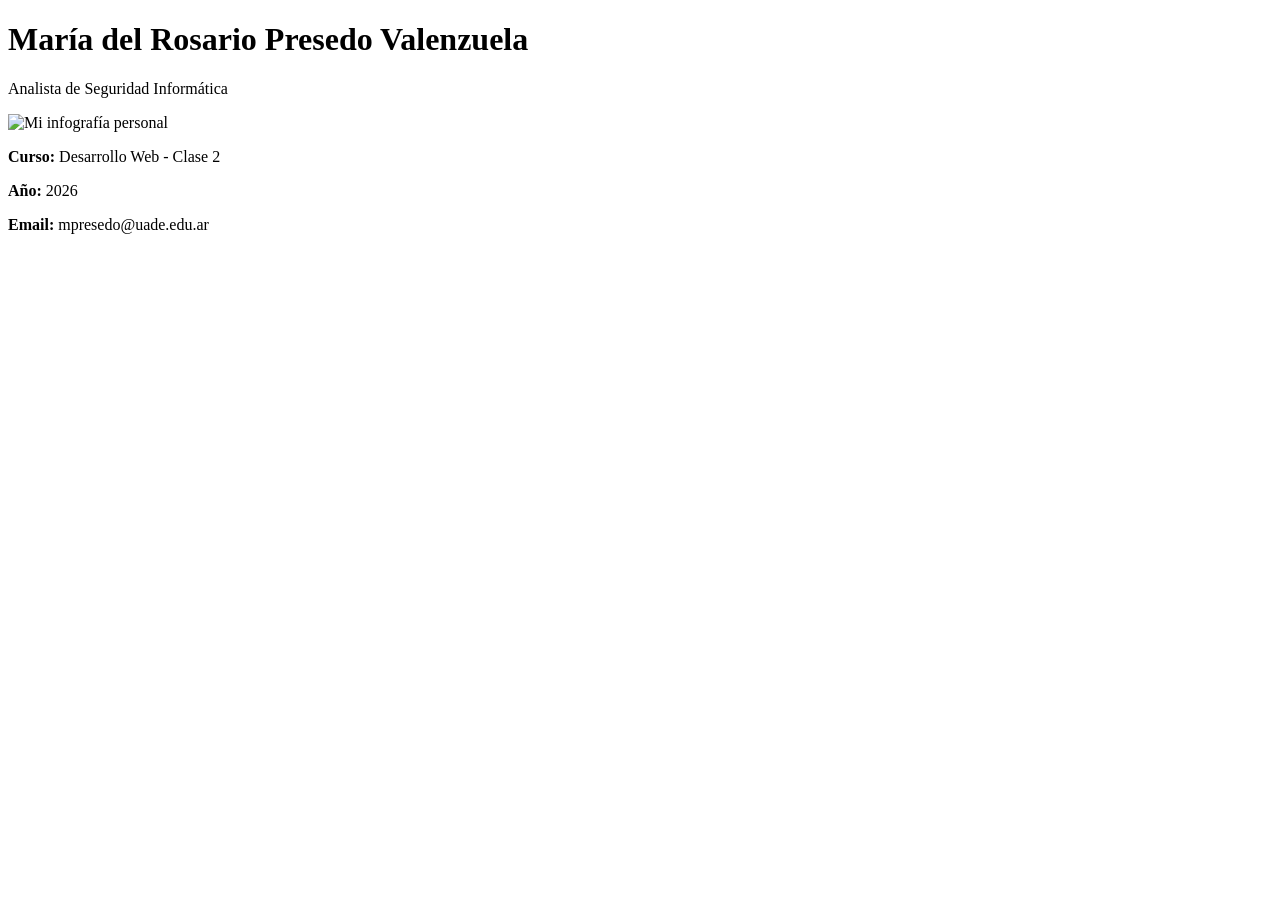
==== tarea-2/index.html @ 8b80ded4 "Update estructura de carpetas" ====
<!DOCTYPE html>
<html lang="es">
<head>
    <meta charset="UTF-8">
    <meta name="viewport" content="width=device-width, initial-scale=1.0">
    <title>Mi Página Personal</title>
</head>
<body>
    <!-- HEADER: Nombre del estudiante -->
    <header>
        <h1>María del Rosario Presedo Valenzuela</h1>
        <p>Analista de Seguridad Informática</p>
    </header>
    
    <!-- MAIN: Contenido principal con la infografía -->
    <main>
        <img src="img/infografia.jog" alt="Mi infografía personal">
    </main>
    
    <!-- FOOTER: Datos simples -->
    <footer>
        <p><strong>Curso:</strong> Desarrollo Web - Clase 2</p>
        <p><strong>Año:</strong> 2026</p>
        <p><strong>Email:</strong> mpresedo@uade.edu.ar</p>
    </footer>
</body>
</html>
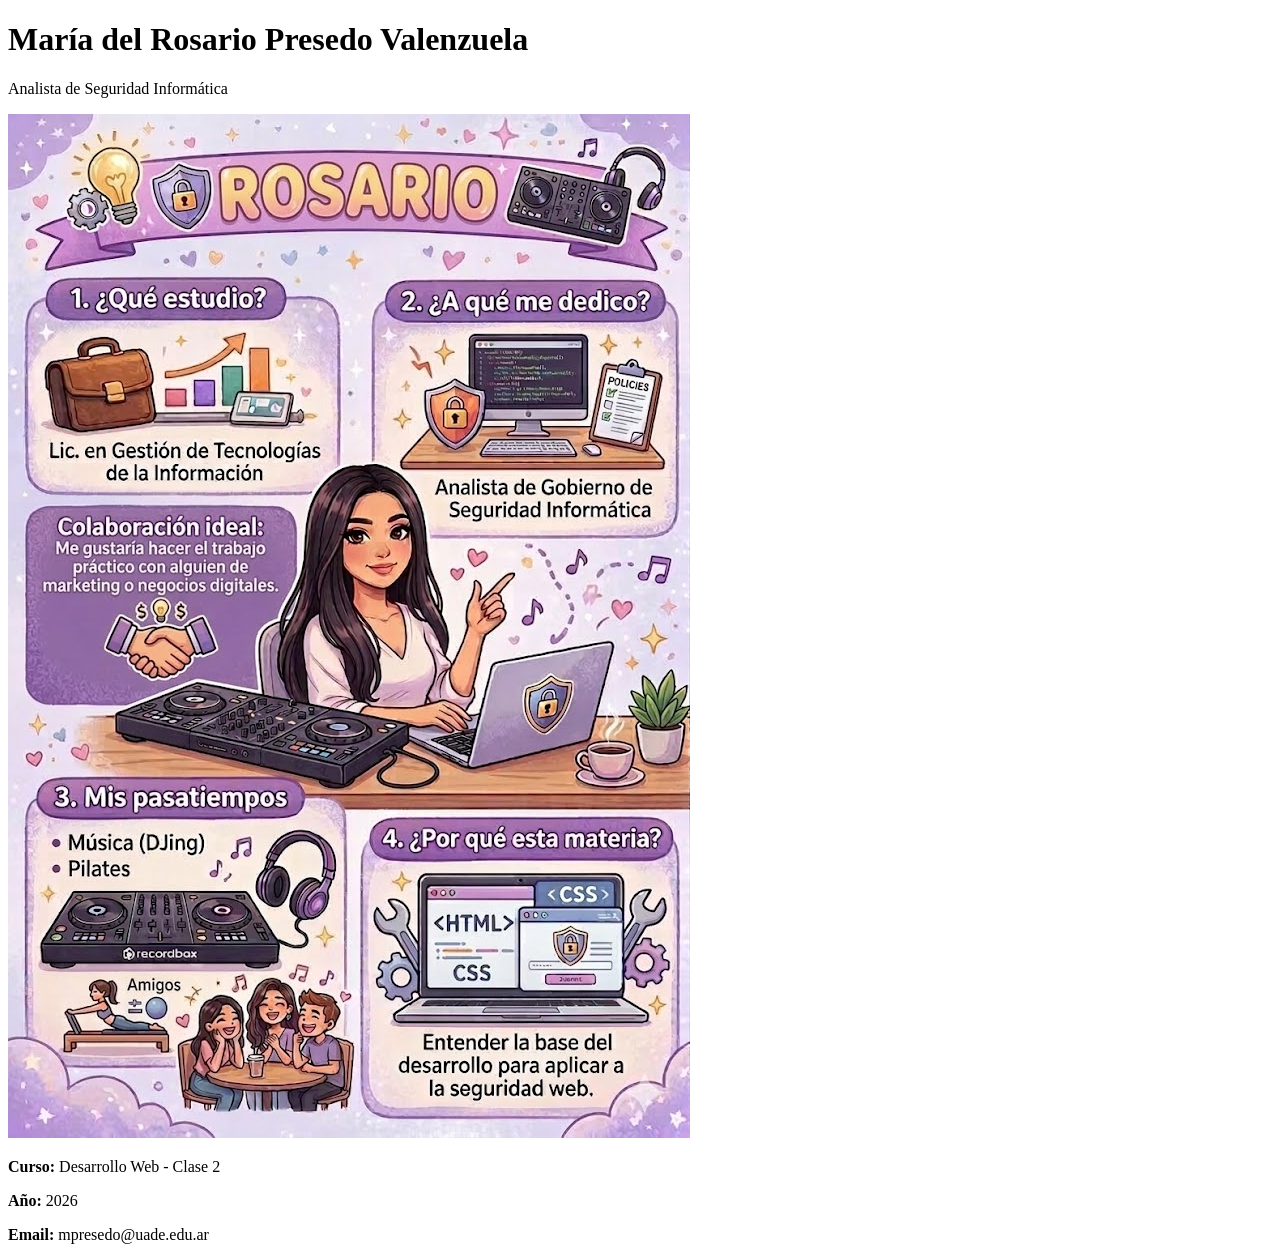
==== commit acaa5c73: "Correccion vinculo a img" ====
--- a/tarea-2/index.html
+++ b/tarea-2/index.html
@@ -14,7 +14,7 @@
     
     <!-- MAIN: Contenido principal con la infografía -->
     <main>
-        <img src="img/infografia.jog" alt="Mi infografía personal">
+        <img src="img/infografia.jpg" alt="Mi infografía personal">
     </main>
     
     <!-- FOOTER: Datos simples -->
